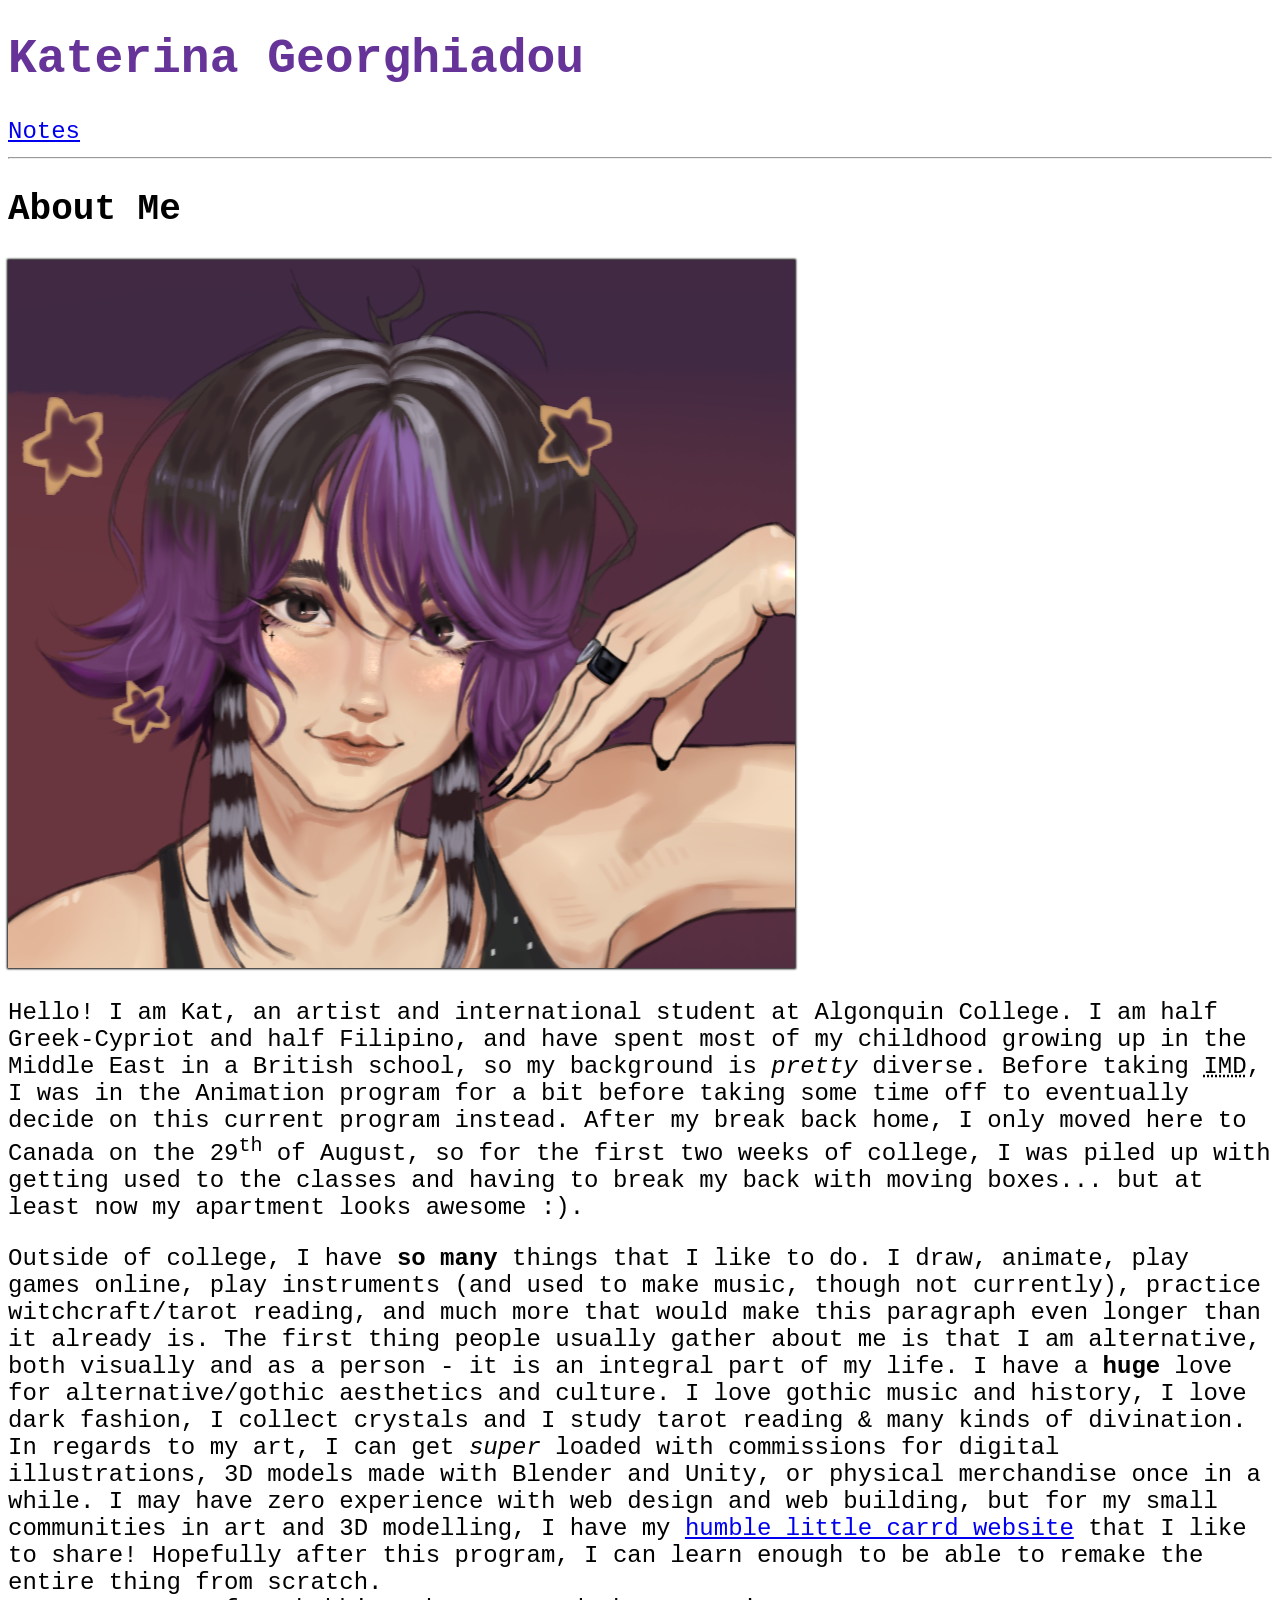
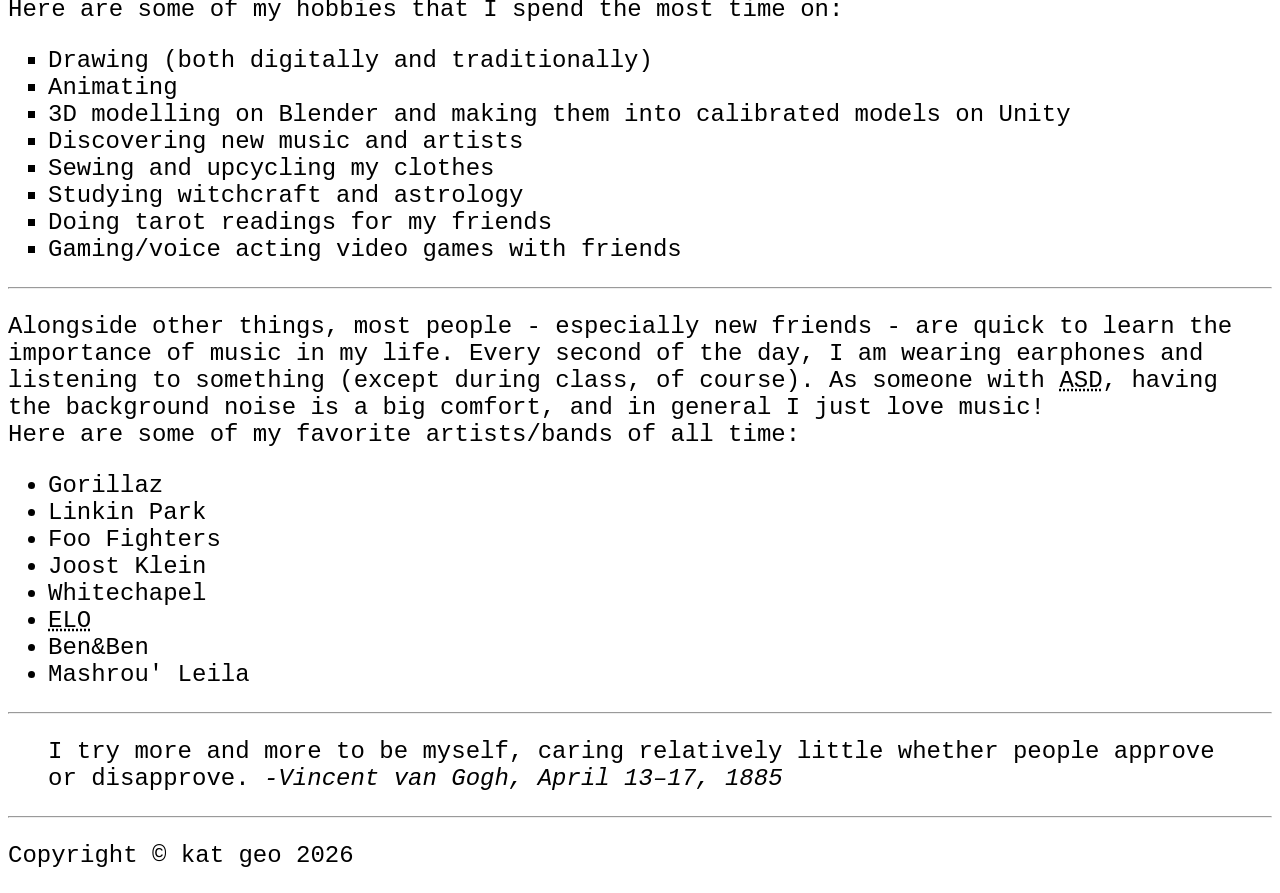
==== html-assignment/index.html @ 1a8c16a8 "adds classes to ul" ====
<!DOCTYPE html>
<html lang="en">
<head>
    <meta charset="UTF-8">
    <meta name="viewport" content="width=device-width, initial-scale=1.0">
    <title>geor html assignment</title>
    <link rel="stylesheet" href="css/main.css">
</head>
<body>
    <header>
        <h1 class="site-title">Katerina Georghiadou</h1>
        <nav>
            <a href="notes.html">Notes</a>
        </nav>
    </header>
    <article>
        <hr>
        <h2>About Me</h2>
        <img id="my-image" src="images/portrait.png" alt="self-portrait digital illustration of Kat">
        <p>Hello! I am Kat, an artist and international student at Algonquin College. I am half Greek-Cypriot and half Filipino, and have spent most of my childhood growing up in the Middle East in a British school, so my background is <em>pretty</em> diverse. Before taking <abbr title="Interactive Media Design">IMD</abbr>, I was in the Animation program for a bit before taking some time off to eventually decide on this current program instead. After my break back home, I only moved here to Canada on the 29<sup>th</sup> of August, so for the first two weeks of college, I was piled up with getting used to the classes and having to break my back with moving boxes... but at least now my apartment looks awesome :).</p>
        <p>Outside of college, I have <strong>so many</strong> things that I like to do. I draw, animate, play games online, play instruments (and used to make music, though not currently), practice witchcraft/tarot reading, and much more that would make this paragraph even longer than it already is. The first thing people usually gather about me is that I am alternative, both visually and as a person - it is an integral part of my life. I have a <strong>huge</strong> love for alternative/gothic aesthetics and culture. I love gothic music and history, I love dark fashion, I collect crystals and I study tarot reading & many kinds of divination. In regards to my art, I can get <em>super</em> loaded with commissions for digital illustrations, 3D models made with Blender and Unity, or physical merchandise once in a while. I may have zero experience with web design and web building, but for my small communities in art and 3D modelling, I have my <a href="https://crunchykami.carrd.co/" target="blank">humble little carrd website</a> that I like to share! Hopefully after this program, I can learn enough to be able to remake the entire thing from scratch. <br> Here are some of my hobbies that I spend the most time on:</p>
            <ul class="listA">
            <li>Drawing (both digitally and traditionally)</li>
            <li>Animating</li>
            <li>3D modelling on Blender and making them into calibrated models on Unity</li>
            <li>Discovering new music and artists</li>
            <li>Sewing and upcycling my clothes</li>
            <li>Studying witchcraft and astrology</li>
            <li>Doing tarot readings for my friends</li>
            <li>Gaming/voice acting video games with friends</li>
            </ul>
        <hr>
        <p>Alongside other things, most people - especially new friends - are quick to learn the importance of music in my life. Every second of the day, I am wearing earphones and listening to something (except during class, of course). As someone with <abbr title="Autism Spectrum Disorder">ASD</abbr>, having the background noise is a big comfort, and in general I just love music!<br>
        Here are some of my favorite artists/bands of all time:</p>
        <ul class="listB">
            <li>Gorillaz</li>
            <li>Linkin Park</li>
            <li>Foo Fighters</li>
            <li>Joost Klein</li>
            <li>Whitechapel</li>
            <li><abbr title="Electric Light Orchestra">ELO</abbr></li>
            <li>Ben&Ben</li>
            <li>Mashrou' Leila</li>
        </ul>
        <hr>
        <blockquote>
            I try more and more to be myself, caring relatively little whether people approve or disapprove. <cite>-Vincent van Gogh, April 13–17, 1885</cite>
        </blockquote>
        <hr>
    </article>
    <footer>
        <p>Copyright &copy; kat geo 2026</p>
    </footer>
</body>
</html>
---- html-assignment/css/main.css ----
body {
    font-family: 'Courier New', Courier, monospace;
    font-size: 18pt;
}

.site-title {
    color: rebeccapurple;
}

#my-image {
    box-shadow: 0 0 2px 1px black;
}

.listA {
    list-style-type: square;
}
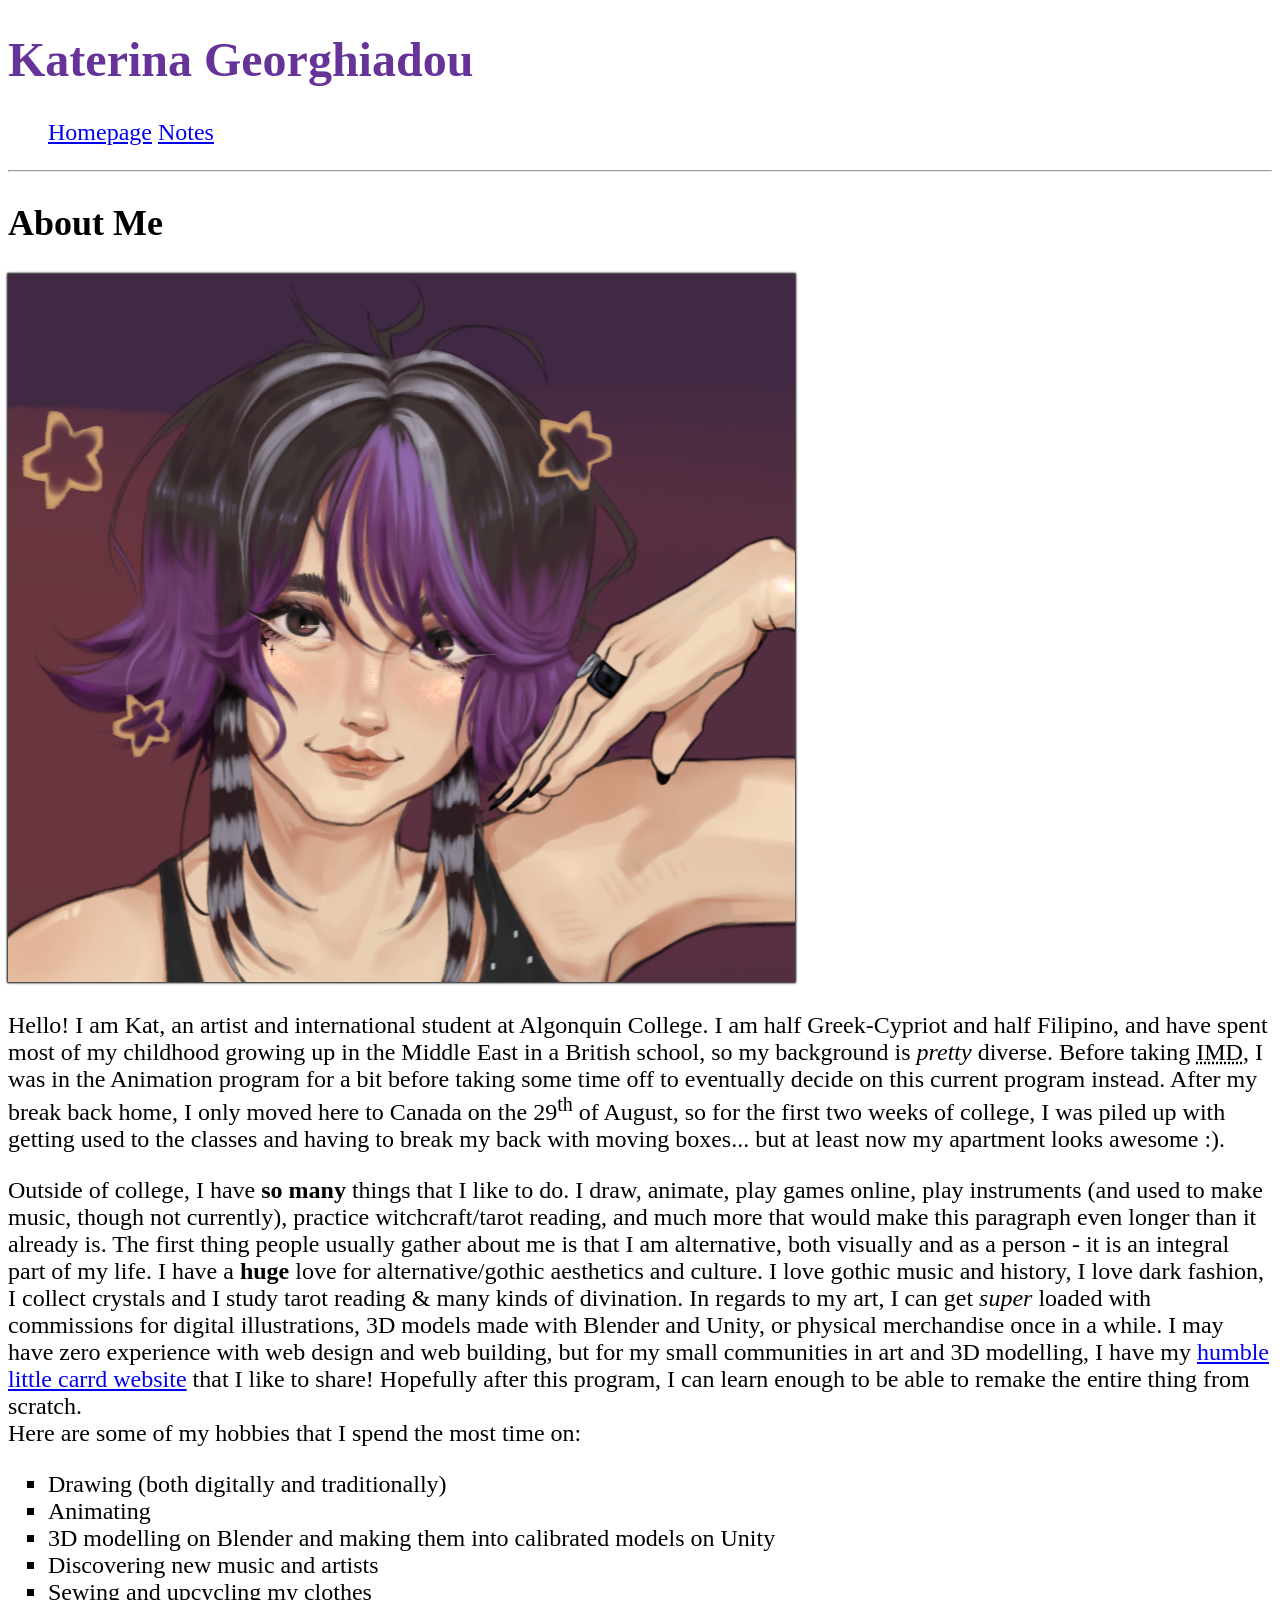
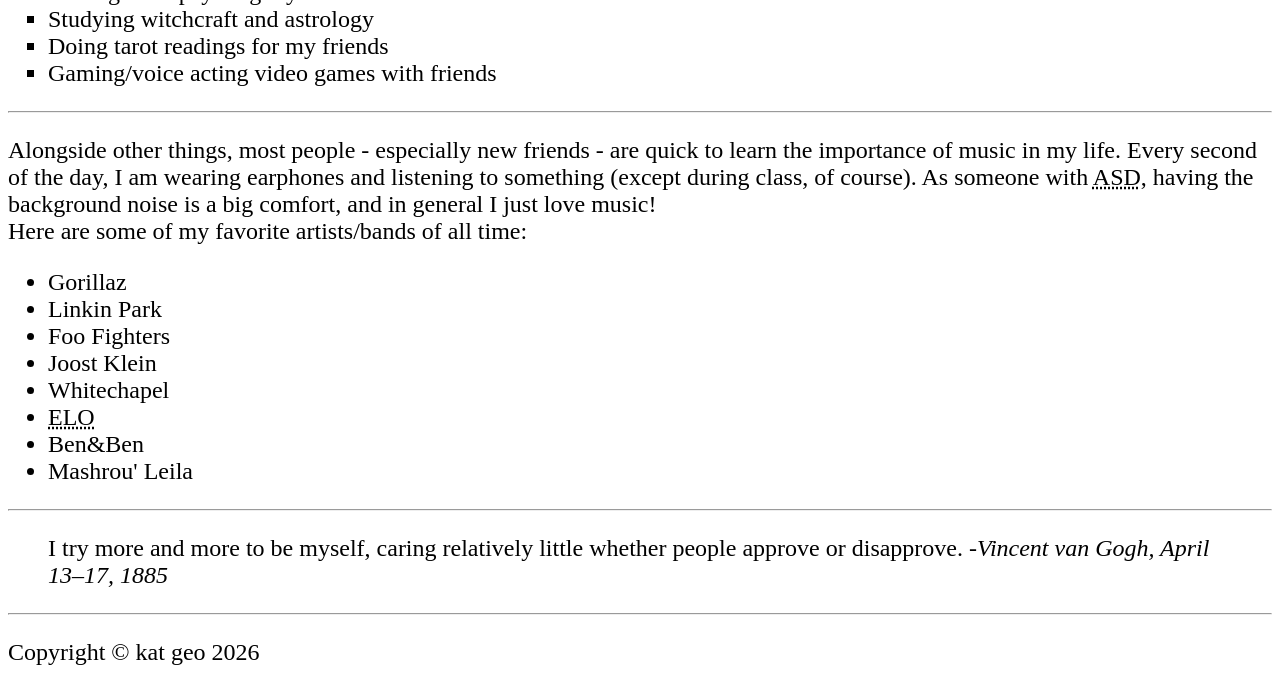
==== commit 1ffffcee: "cutesyfies nav" ====
--- a/html-assignment/index.html
+++ b/html-assignment/index.html
@@ -10,7 +10,10 @@
     <header>
         <h1 class="site-title">Katerina Georghiadou</h1>
         <nav>
-            <a href="notes.html">Notes</a>
+            <ul>
+                <a href="index.html">Homepage</a>
+                <a href="notes.html">Notes</a>
+            </ul>
         </nav>
     </header>
     <article>
--- a/html-assignment/css/main.css
+++ b/html-assignment/css/main.css
@@ -1,6 +1,6 @@
 
 body {
-    font-family: 'Courier New', Courier, monospace;
+    font-family: Georgia, 'Times New Roman', Times, serif;
     font-size: 18pt;
 }
 
@@ -14,4 +14,12 @@
 
 .listA {
     list-style-type: square;
+}
+
+.listB {
+    content: "☆";
+}
+
+nav li:nth-child(odd) {
+    background: rgb(161, 119, 198);
 }
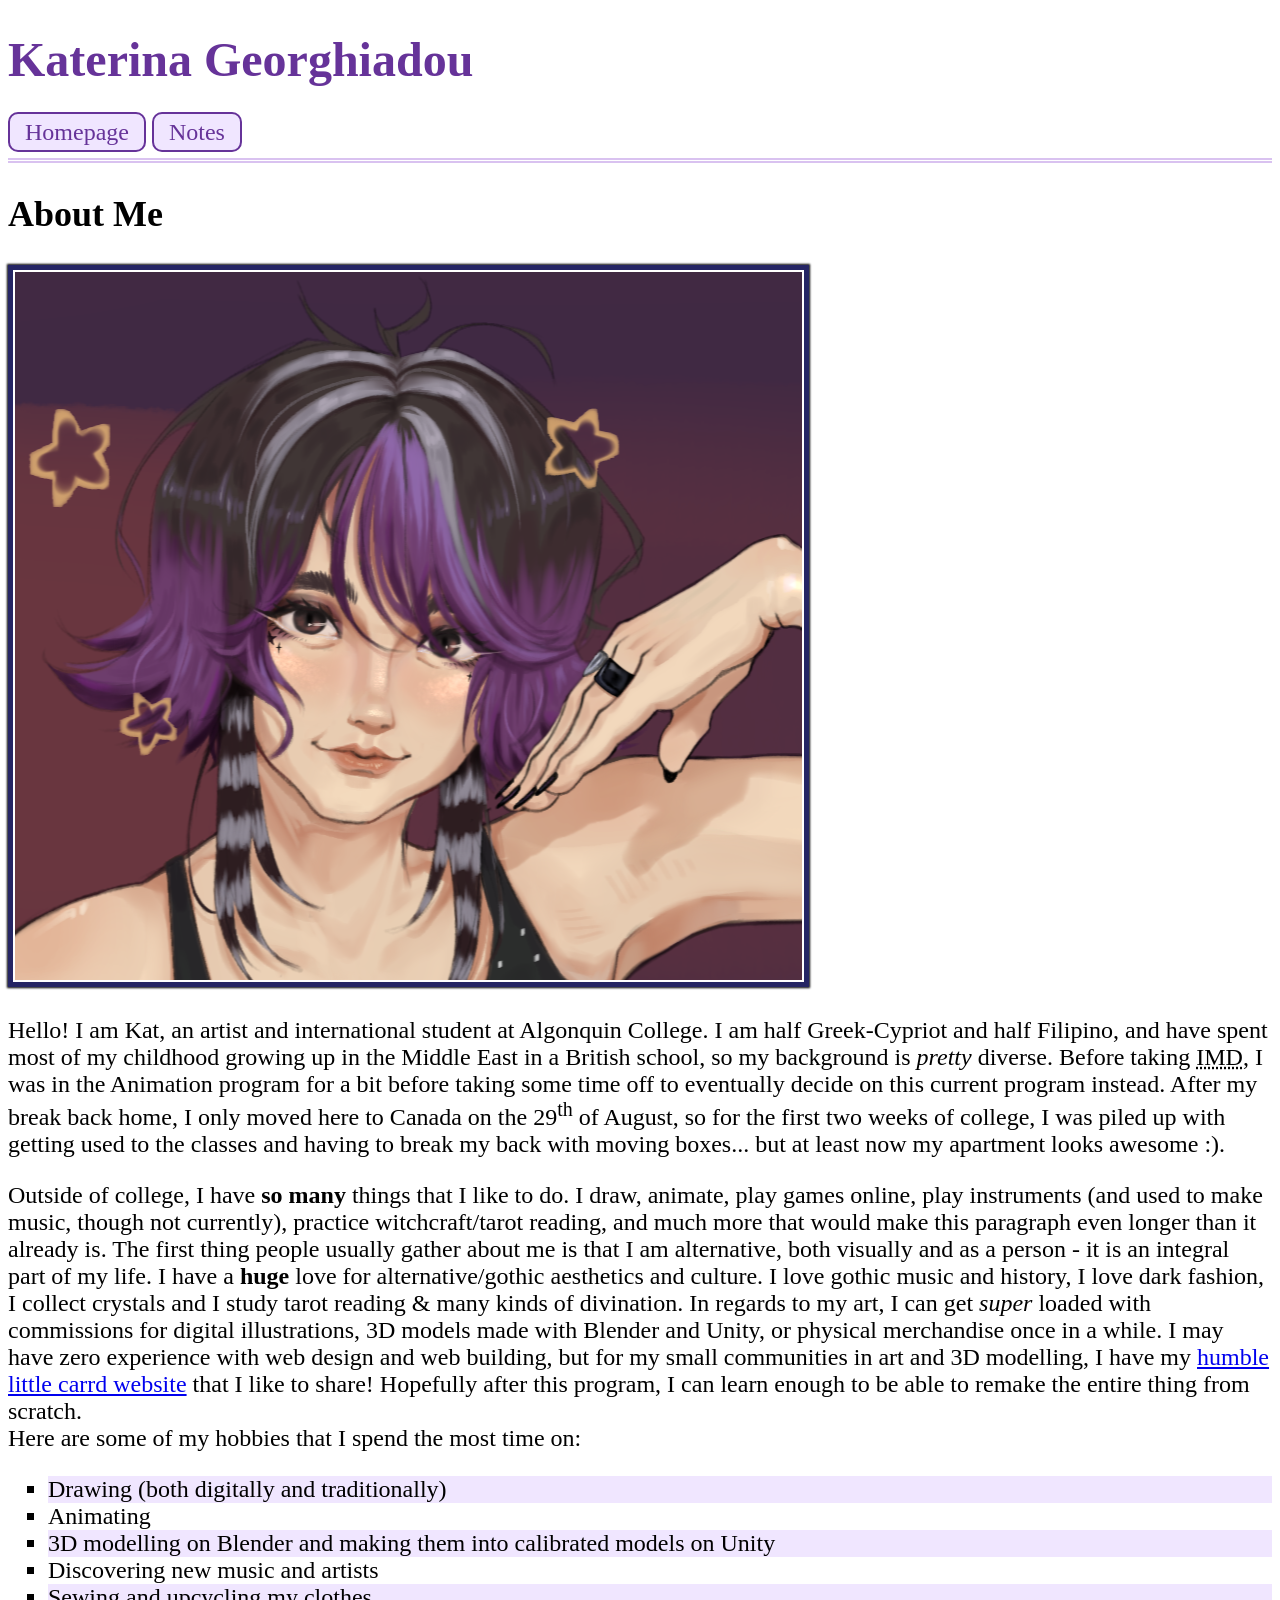
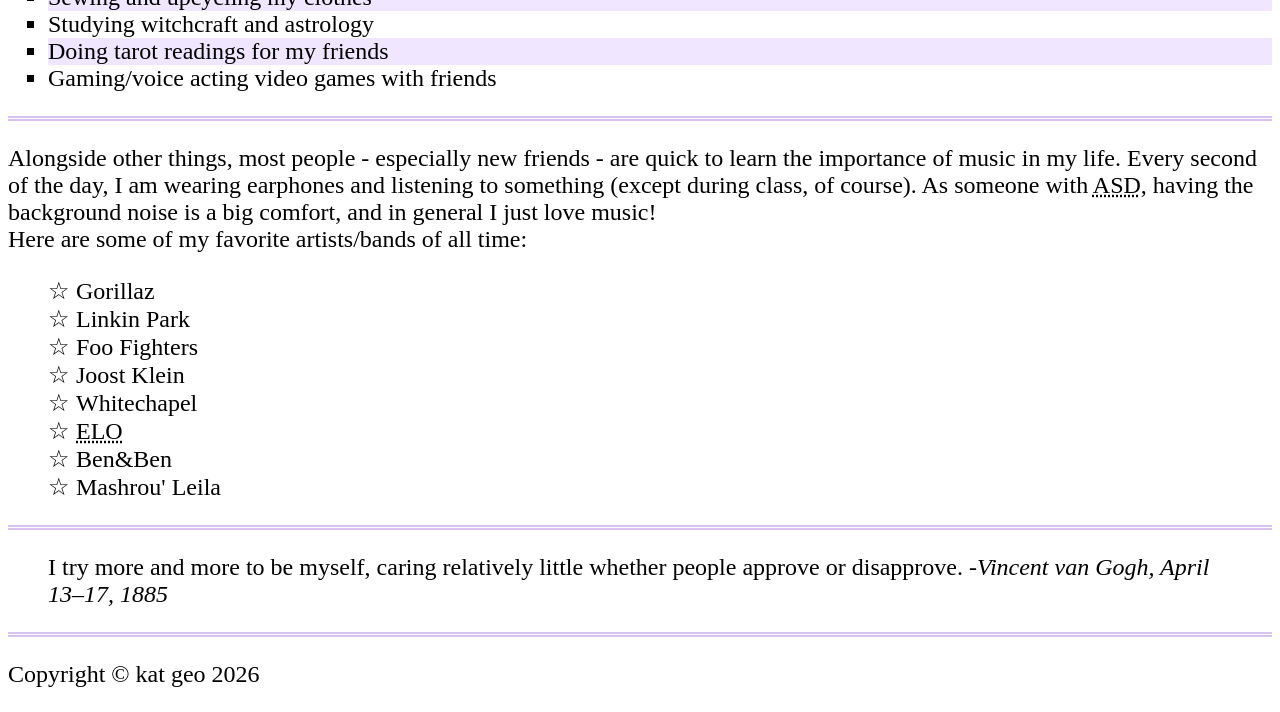
==== commit 0581acd4: "fixes nav ad changes hr" ====
--- a/html-assignment/index.html
+++ b/html-assignment/index.html
@@ -10,10 +10,8 @@
     <header>
         <h1 class="site-title">Katerina Georghiadou</h1>
         <nav>
-            <ul>
-                <a href="index.html">Homepage</a>
-                <a href="notes.html">Notes</a>
-            </ul>
+            <a href="index.html">Homepage</a>
+            <a href="notes.html">Notes</a>
         </nav>
     </header>
     <article>
--- a/html-assignment/css/main.css
+++ b/html-assignment/css/main.css
@@ -1,6 +1,6 @@
 
 body {
-    font-family: Georgia, 'Times New Roman', Times, serif;
+    font-family: Cambria, Cochin, Georgia, Times, 'Times New Roman', serif;
     font-size: 18pt;
 }
 
@@ -10,6 +10,8 @@
 
 #my-image {
     box-shadow: 0 0 2px 1px black;
+    border: 5px solid #252564;
+    padding: 2px;
 }
 
 .listA {
@@ -17,9 +19,42 @@
 }
 
 .listB {
-    content: "☆";
+    list-style: none;
 }
 
-nav li:nth-child(odd) {
-    background: rgb(161, 119, 198);
+.listB li::before {
+    content: "☆";
+    margin-right: 6px;
+}
+
+.listA li:nth-child(odd) {
+    background: #f0e6ff;
+}
+
+nav a {
+    background-color: #f0e6ff;
+    border: 2px solid rebeccapurple;
+    border-radius: 10px;
+    padding: 5px 15px;
+    color: #663399;
+    text-decoration: none;
+    transition: transform 0.2s ease;
+}
+
+nav a:hover {
+    background-color: #d9c2f0;
+    border-color: #9966cc;
+    color: rebeccapurple;
+    transform: scale(1.05);
+}
+
+nav a:focus {
+    background-color: #afb3e5;
+    color: rgb(73, 51, 153);
+    transform: scale(1.05);
+}
+
+hr {
+    border: none;
+    border-top: 5px double #d9c2f0;
 }
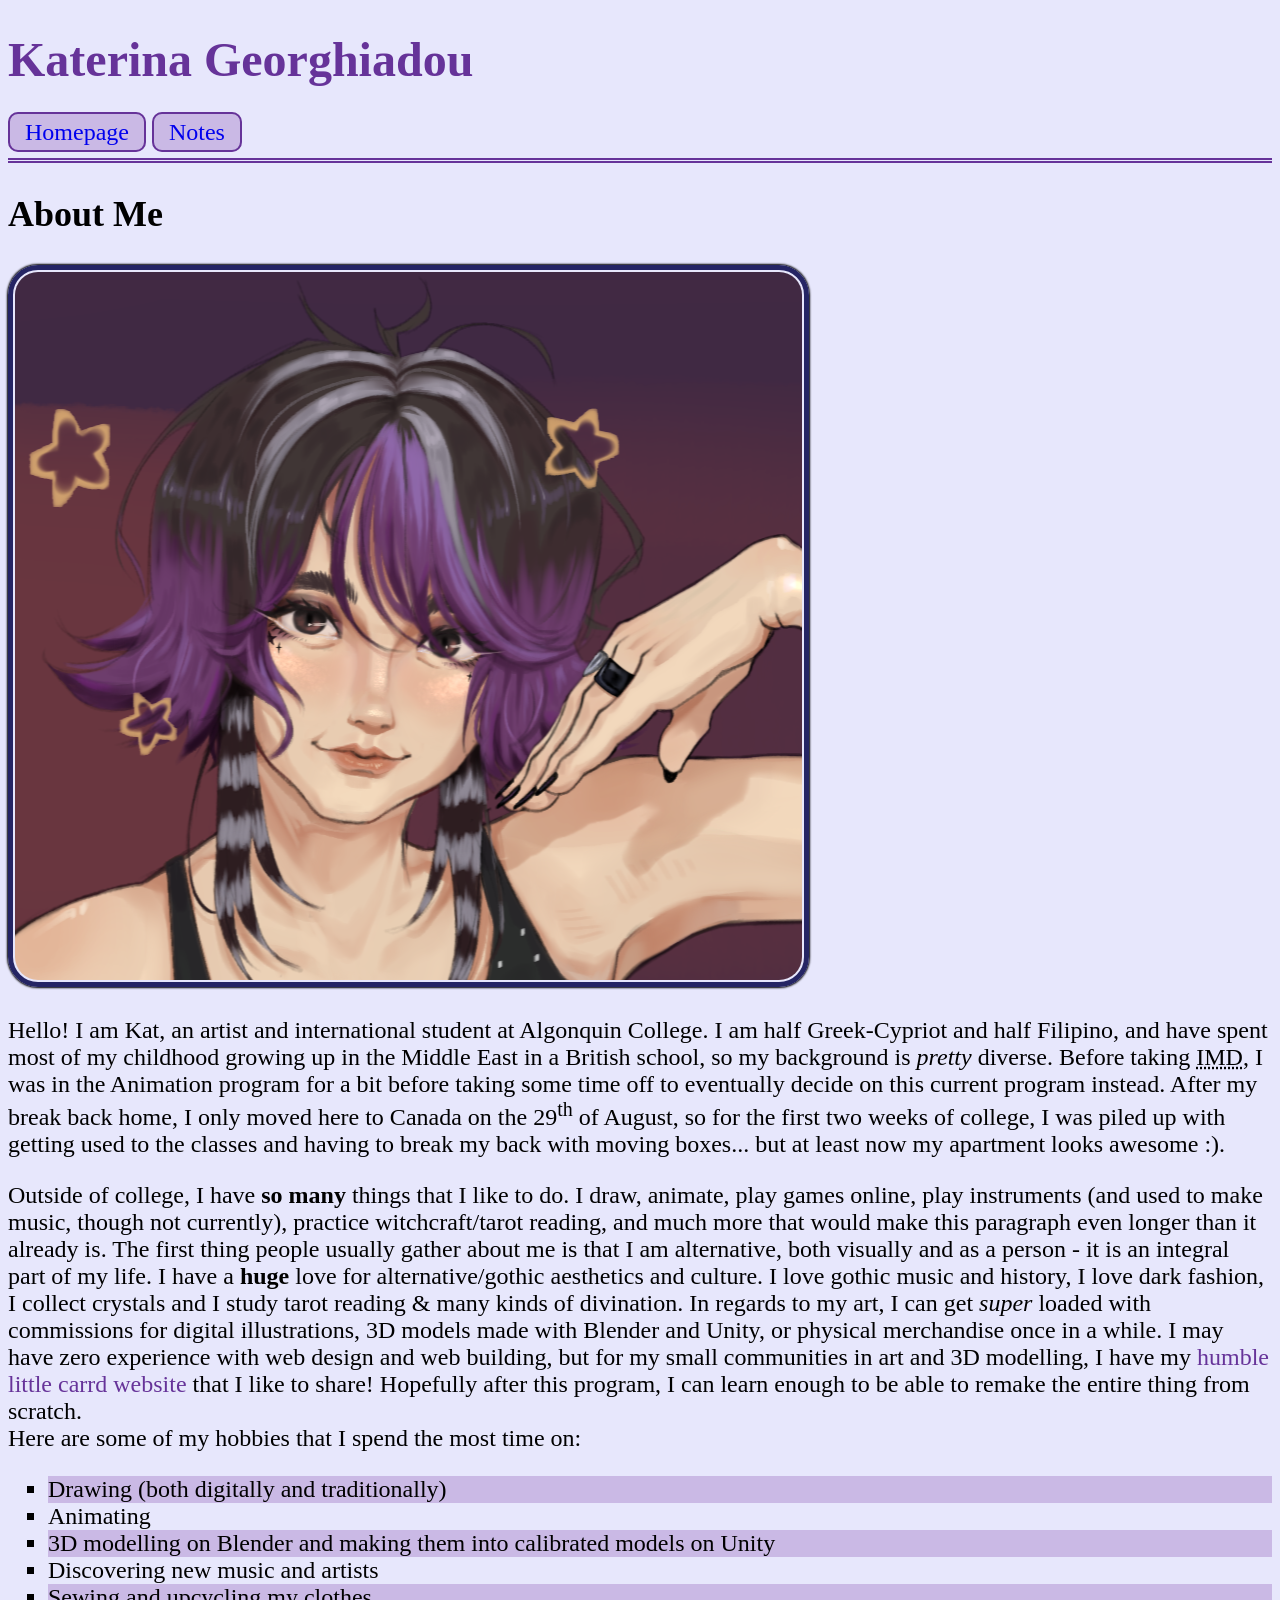
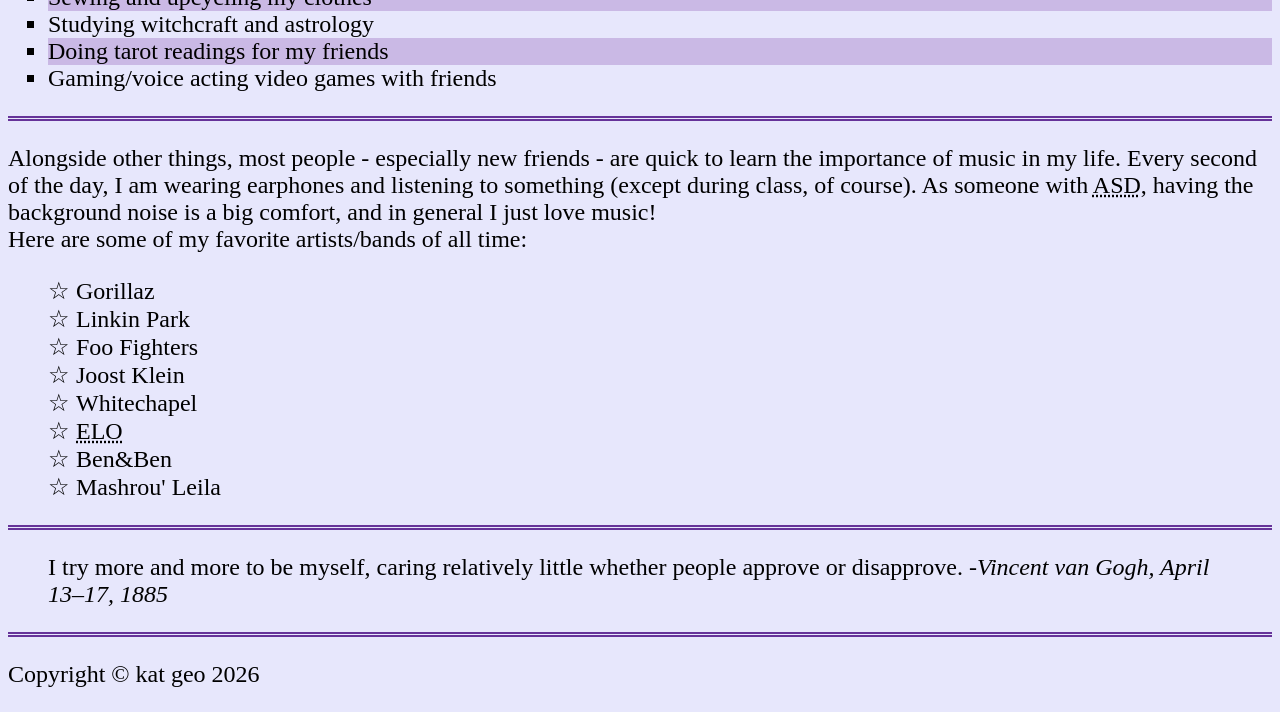
==== commit cf4fb7f1: "adds animation to h1" ====
--- a/html-assignment/index.html
+++ b/html-assignment/index.html
@@ -19,7 +19,7 @@
         <h2>About Me</h2>
         <img id="my-image" src="images/portrait.png" alt="self-portrait digital illustration of Kat">
         <p>Hello! I am Kat, an artist and international student at Algonquin College. I am half Greek-Cypriot and half Filipino, and have spent most of my childhood growing up in the Middle East in a British school, so my background is <em>pretty</em> diverse. Before taking <abbr title="Interactive Media Design">IMD</abbr>, I was in the Animation program for a bit before taking some time off to eventually decide on this current program instead. After my break back home, I only moved here to Canada on the 29<sup>th</sup> of August, so for the first two weeks of college, I was piled up with getting used to the classes and having to break my back with moving boxes... but at least now my apartment looks awesome :).</p>
-        <p>Outside of college, I have <strong>so many</strong> things that I like to do. I draw, animate, play games online, play instruments (and used to make music, though not currently), practice witchcraft/tarot reading, and much more that would make this paragraph even longer than it already is. The first thing people usually gather about me is that I am alternative, both visually and as a person - it is an integral part of my life. I have a <strong>huge</strong> love for alternative/gothic aesthetics and culture. I love gothic music and history, I love dark fashion, I collect crystals and I study tarot reading & many kinds of divination. In regards to my art, I can get <em>super</em> loaded with commissions for digital illustrations, 3D models made with Blender and Unity, or physical merchandise once in a while. I may have zero experience with web design and web building, but for my small communities in art and 3D modelling, I have my <a href="https://crunchykami.carrd.co/" target="blank">humble little carrd website</a> that I like to share! Hopefully after this program, I can learn enough to be able to remake the entire thing from scratch. <br> Here are some of my hobbies that I spend the most time on:</p>
+        <p>Outside of college, I have <strong>so many</strong> things that I like to do. I draw, animate, play games online, play instruments (and used to make music, though not currently), practice witchcraft/tarot reading, and much more that would make this paragraph even longer than it already is. The first thing people usually gather about me is that I am alternative, both visually and as a person - it is an integral part of my life. I have a <strong>huge</strong> love for alternative/gothic aesthetics and culture. I love gothic music and history, I love dark fashion, I collect crystals and I study tarot reading & many kinds of divination. In regards to my art, I can get <em>super</em> loaded with commissions for digital illustrations, 3D models made with Blender and Unity, or physical merchandise once in a while. I may have zero experience with web design and web building, but for my small communities in art and 3D modelling, I have my <a class="paragraphlink" href="https://crunchykami.carrd.co/" target="blank">humble little carrd website</a> that I like to share! Hopefully after this program, I can learn enough to be able to remake the entire thing from scratch. <br> Here are some of my hobbies that I spend the most time on:</p>
             <ul class="listA">
             <li>Drawing (both digitally and traditionally)</li>
             <li>Animating</li>
--- a/html-assignment/css/main.css
+++ b/html-assignment/css/main.css
@@ -1,16 +1,27 @@
-
 body {
     font-family: Cambria, Cochin, Georgia, Times, 'Times New Roman', serif;
     font-size: 18pt;
+    background: #e7e7fc;
 }
 
 .site-title {
     color: rebeccapurple;
+    animation: float 2s ease-in-out infinite;
+}
+
+@keyframes float {
+    0%, 100% {
+        transform: translateY(0);
+    }
+    50% {
+        transform: translateY(-6px);
+    }
 }
 
 #my-image {
     box-shadow: 0 0 2px 1px black;
     border: 5px solid #252564;
+    border-radius: 30px;
     padding: 2px;
 }
 
@@ -28,24 +39,32 @@
 }
 
 .listA li:nth-child(odd) {
-    background: #f0e6ff;
+    background: #cab9e5;
 }
 
 nav a {
-    background-color: #f0e6ff;
+    background-color: #cab9e5;
     border: 2px solid rebeccapurple;
     border-radius: 10px;
     padding: 5px 15px;
-    color: #663399;
     text-decoration: none;
     transition: transform 0.2s ease;
 }
 
 nav a:hover {
-    background-color: #d9c2f0;
+    background-color: rgb(193, 165, 221);
     border-color: #9966cc;
-    color: rebeccapurple;
     transform: scale(1.05);
+    animation: pulse 0.6s ease-in-out infinite alternate;
+}
+
+@keyframes pulse {
+    from {
+        opacity: 0.5;
+    }
+    to {
+        opacity: 1;
+    }
 }
 
 nav a:focus {
@@ -56,5 +75,10 @@
 
 hr {
     border: none;
-    border-top: 5px double #d9c2f0;
+    border-top: 5px double rebeccapurple;
+}
+
+.paragraphlink {
+    color: rebeccapurple;
+    text-decoration: none;
 }
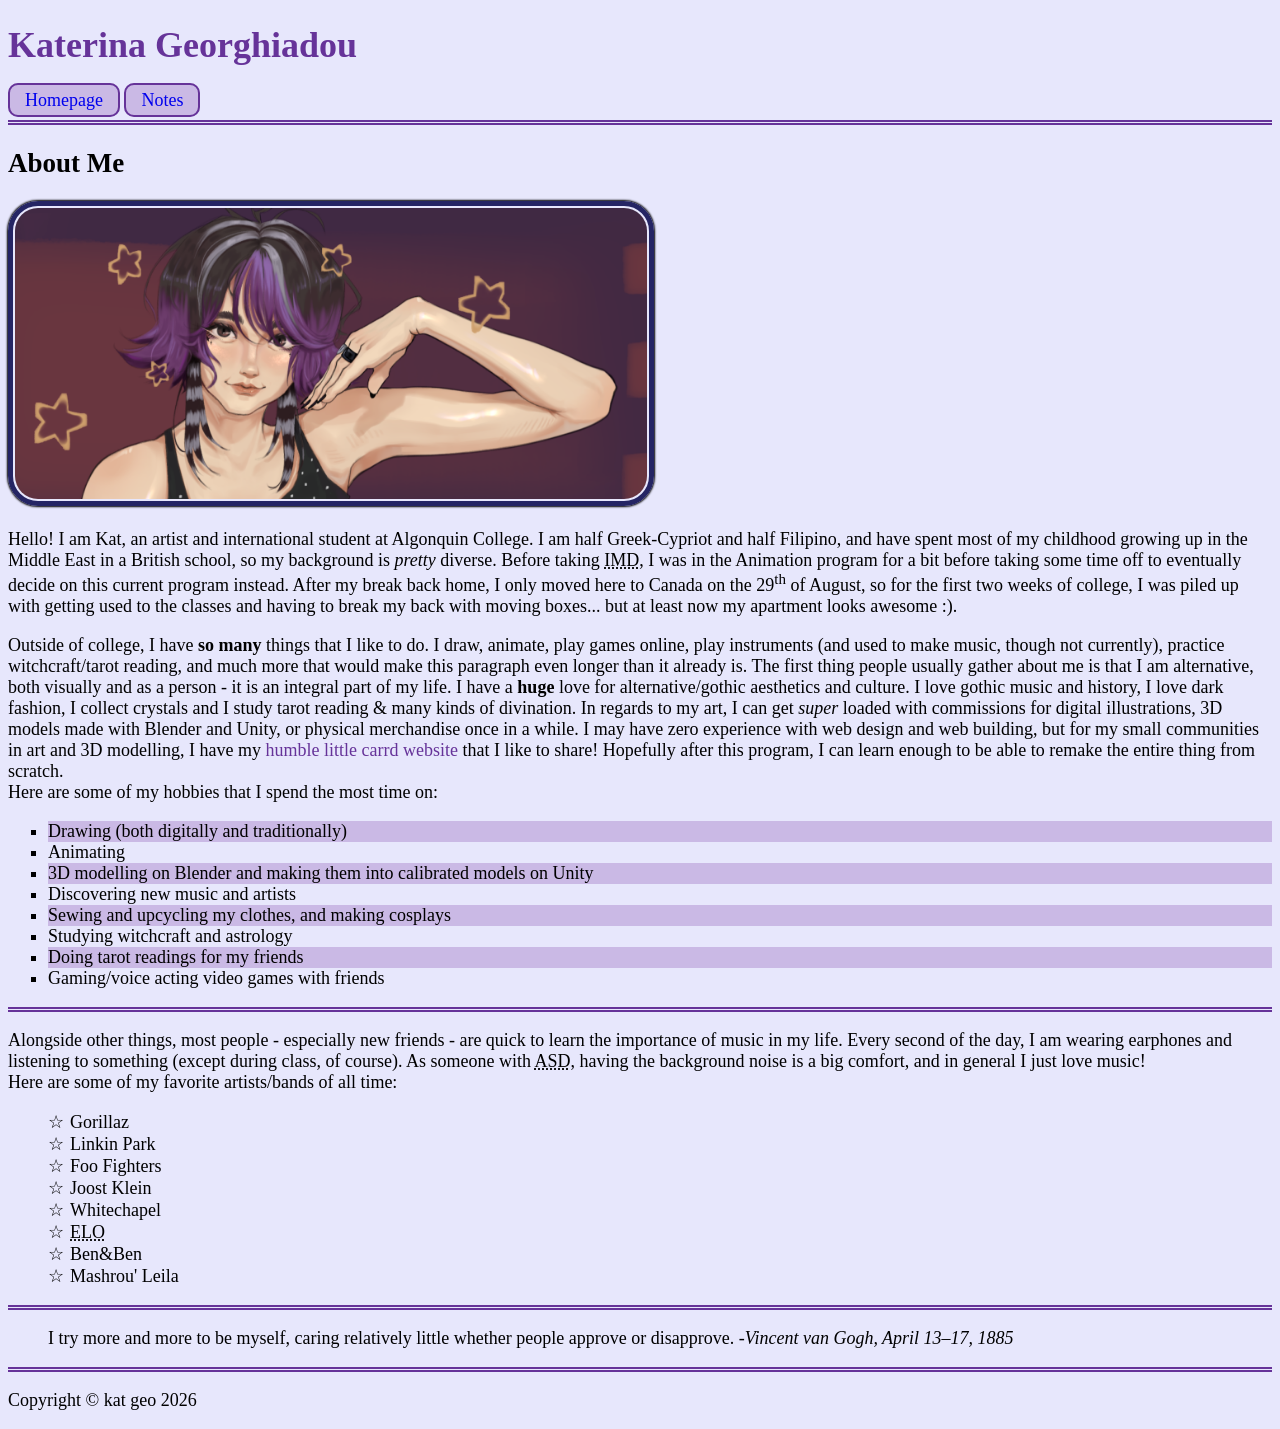
==== commit 68624b5a: "adds to hobbies" ====
--- a/html-assignment/index.html
+++ b/html-assignment/index.html
@@ -25,7 +25,7 @@
             <li>Animating</li>
             <li>3D modelling on Blender and making them into calibrated models on Unity</li>
             <li>Discovering new music and artists</li>
-            <li>Sewing and upcycling my clothes</li>
+            <li>Sewing and upcycling my clothes, and making cosplays</li>
             <li>Studying witchcraft and astrology</li>
             <li>Doing tarot readings for my friends</li>
             <li>Gaming/voice acting video games with friends</li>
--- a/html-assignment/css/main.css
+++ b/html-assignment/css/main.css
@@ -1,6 +1,6 @@
 body {
     font-family: Cambria, Cochin, Georgia, Times, 'Times New Roman', serif;
-    font-size: 18pt;
+    font-size: 18px;
     background: #e7e7fc;
 }
 
@@ -9,21 +9,25 @@
     animation: float 2s ease-in-out infinite;
 }
 
-@keyframes float {
-    0%, 100% {
-        transform: translateY(0);
-    }
-    50% {
-        transform: translateY(-6px);
-    }
-}
-
 #my-image {
     box-shadow: 0 0 2px 1px black;
     border: 5px solid #252564;
     border-radius: 30px;
     padding: 2px;
+    width: 50%;
 }
+
+hr {
+    border: none;
+    border-top: 5px double rebeccapurple;
+}
+
+.paragraphlink {
+    color: rebeccapurple;
+    text-decoration: none;
+}
+
+/* lists */
 
 .listA {
     list-style-type: square;
@@ -42,6 +46,8 @@
     background: #cab9e5;
 }
 
+/* navs */
+
 nav a {
     background-color: #cab9e5;
     border: 2px solid rebeccapurple;
@@ -58,6 +64,14 @@
     animation: pulse 0.6s ease-in-out infinite alternate;
 }
 
+nav a:focus {
+    background-color: #afb3e5;
+    color: rgb(73, 51, 153);
+    transform: scale(1.05);
+}
+
+/* animations */
+
 @keyframes pulse {
     from {
         opacity: 0.5;
@@ -67,18 +81,11 @@
     }
 }
 
-nav a:focus {
-    background-color: #afb3e5;
-    color: rgb(73, 51, 153);
-    transform: scale(1.05);
-}
-
-hr {
-    border: none;
-    border-top: 5px double rebeccapurple;
-}
-
-.paragraphlink {
-    color: rebeccapurple;
-    text-decoration: none;
+@keyframes float {
+    0%, 100% {
+        transform: translateY(0);
+    }
+    50% {
+        transform: translateY(-6px);
+    }
 }
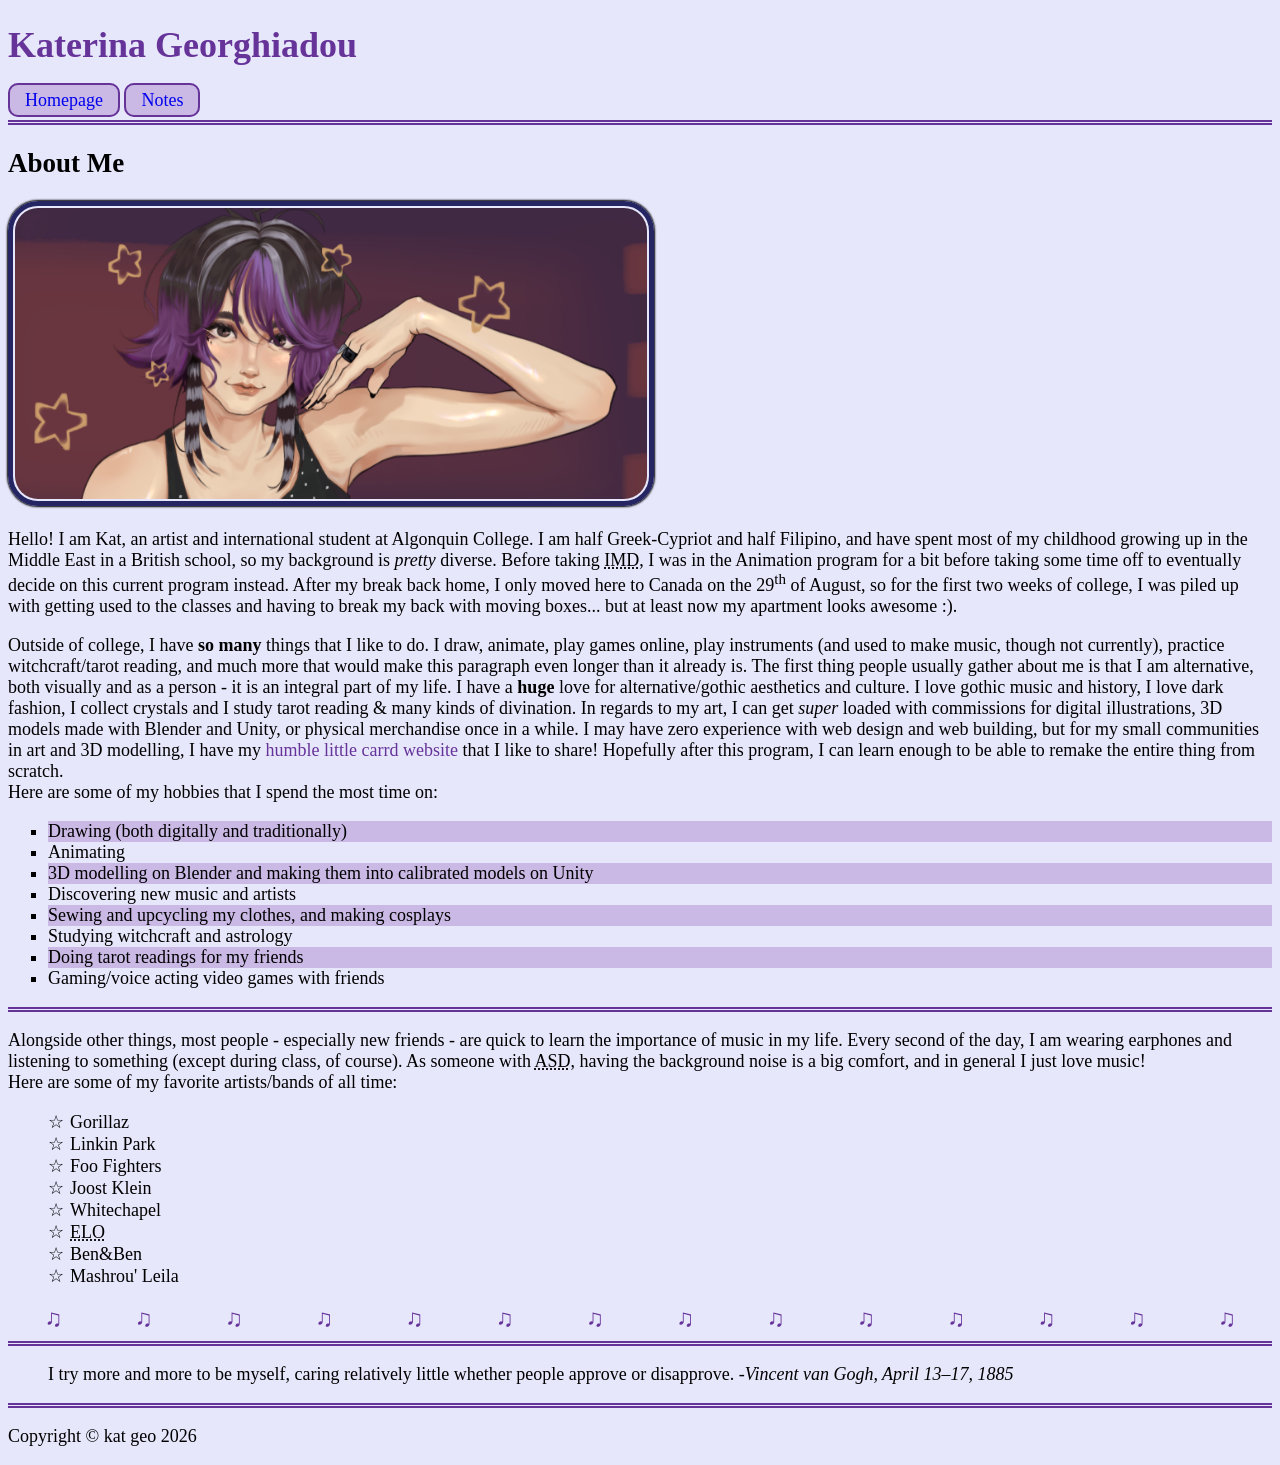
==== commit 24a924e8: "adds music note divider" ====
--- a/html-assignment/index.html
+++ b/html-assignment/index.html
@@ -43,6 +43,22 @@
             <li>Ben&Ben</li>
             <li>Mashrou' Leila</li>
         </ul>
+        <div class="music-divider">
+    <span>♫</span>
+    <span>♫</span>
+    <span>♫</span>
+    <span>♫</span>
+    <span>♫</span>
+    <span>♫</span>
+    <span>♫</span>
+    <span>♫</span>
+    <span>♫</span>
+    <span>♫</span>
+    <span>♫</span>
+    <span>♫</span>
+    <span>♫</span>
+    <span>♫</span>
+        </div>
         <hr>
         <blockquote>
             I try more and more to be myself, caring relatively little whether people approve or disapprove. <cite>-Vincent van Gogh, April 13–17, 1885</cite>
--- a/html-assignment/css/main.css
+++ b/html-assignment/css/main.css
@@ -70,6 +70,24 @@
     transform: scale(1.05);
 }
 
+/* cutesy divider lol */
+
+.music-divider {
+    display: flex;
+    justify-content: space-around;
+    color: rebeccapurple;
+    font-size: 24px;
+}
+
+.music-divider span {
+    display: inline-block;
+    animation: float 2s ease-in-out infinite;
+}
+
+.music-divider span:nth-child(odd) {
+    animation-delay: 0.5s;
+}
+
 /* animations */
 
 @keyframes pulse {
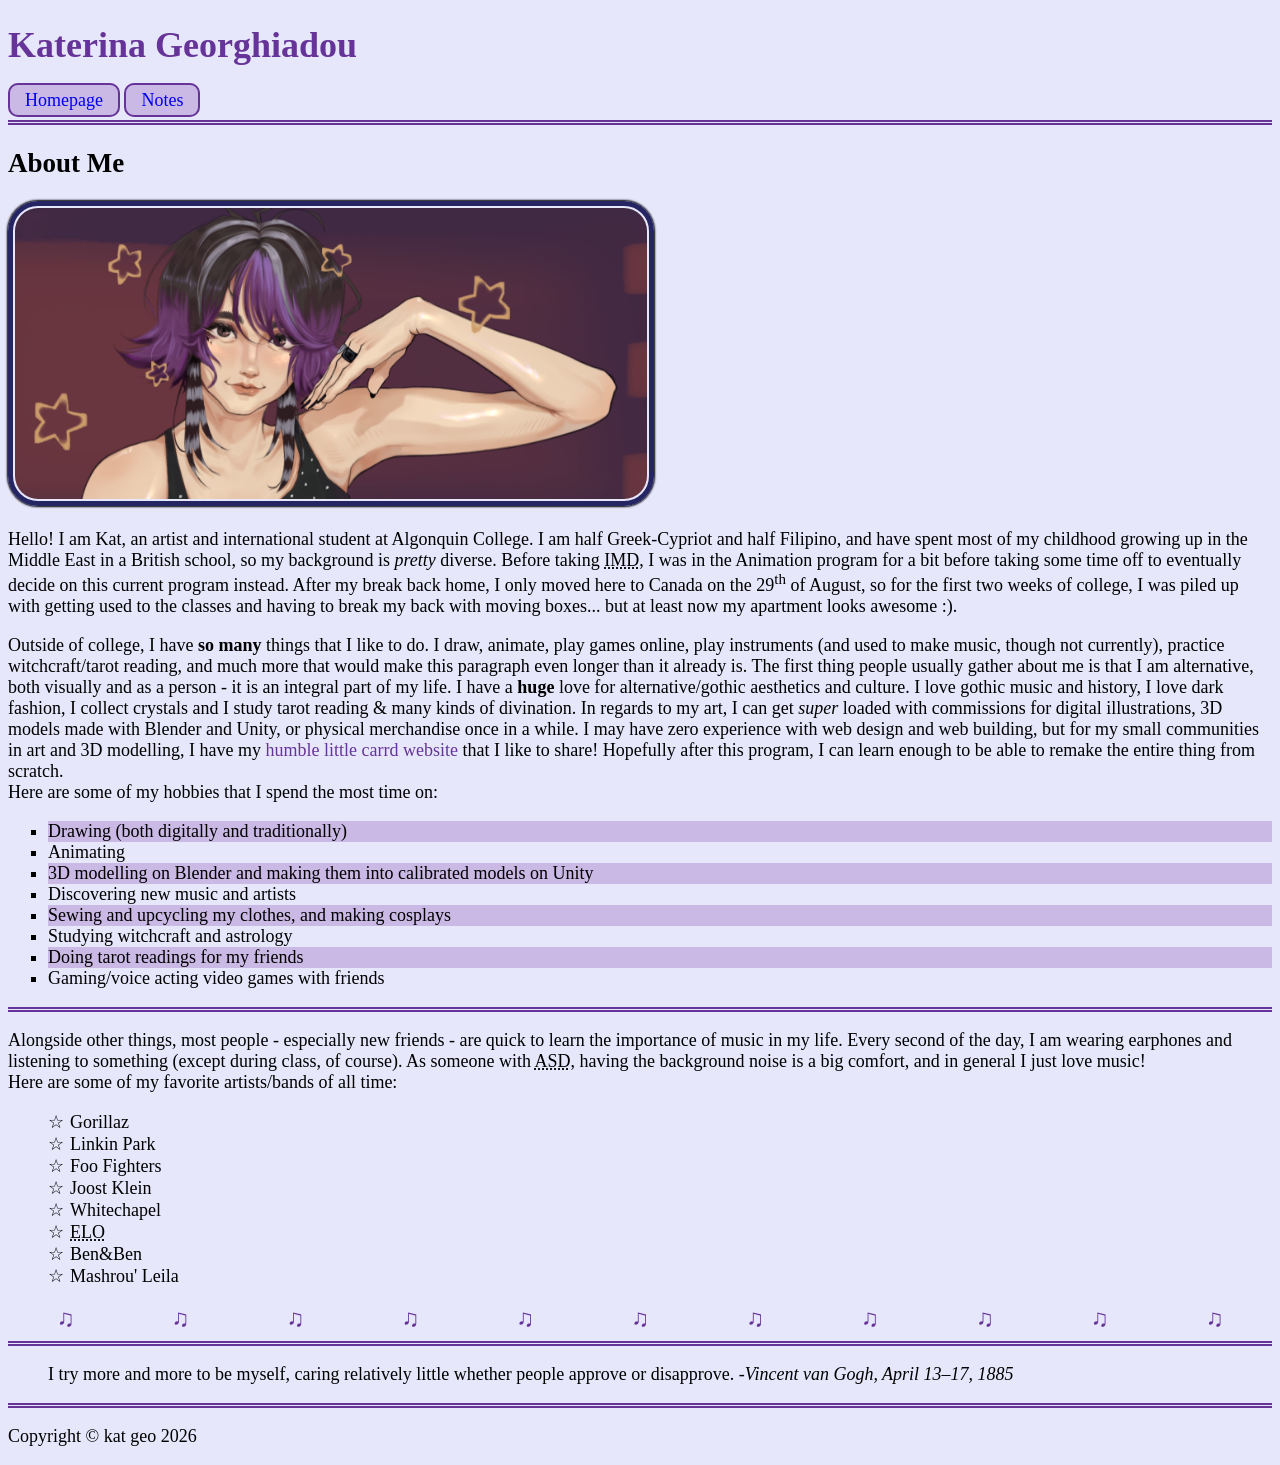
==== commit f23dbc29: "removes a few notes" ====
--- a/html-assignment/index.html
+++ b/html-assignment/index.html
@@ -55,9 +55,6 @@
     <span>♫</span>
     <span>♫</span>
     <span>♫</span>
-    <span>♫</span>
-    <span>♫</span>
-    <span>♫</span>
         </div>
         <hr>
         <blockquote>
--- a/html-assignment/css/main.css
+++ b/html-assignment/css/main.css
@@ -88,7 +88,7 @@
     animation-delay: 0.5s;
 }
 
-/* animations */
+/* animation keyframes */
 
 @keyframes pulse {
     from {
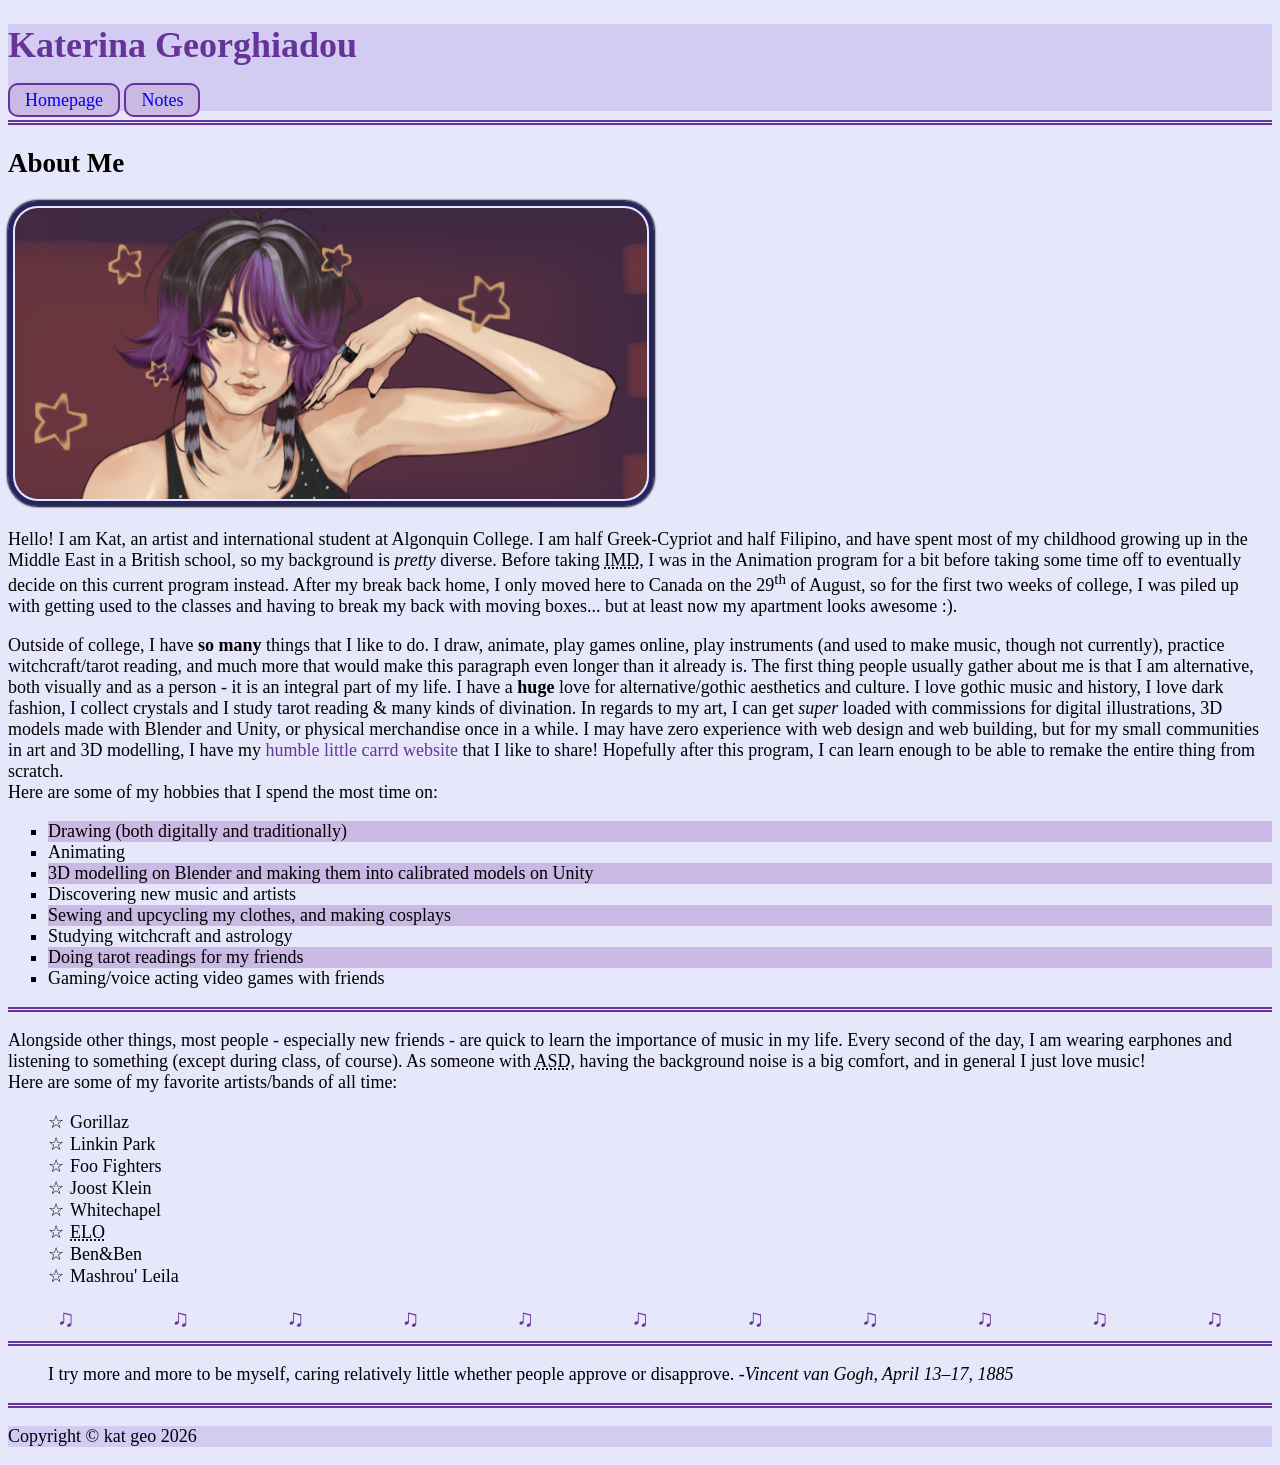
==== commit ecf727a1: "adds assignment comments: _blank and header+footer color" ====
--- a/html-assignment/index.html
+++ b/html-assignment/index.html
@@ -19,7 +19,7 @@
         <h2>About Me</h2>
         <img id="my-image" src="images/portrait.png" alt="self-portrait digital illustration of Kat">
         <p>Hello! I am Kat, an artist and international student at Algonquin College. I am half Greek-Cypriot and half Filipino, and have spent most of my childhood growing up in the Middle East in a British school, so my background is <em>pretty</em> diverse. Before taking <abbr title="Interactive Media Design">IMD</abbr>, I was in the Animation program for a bit before taking some time off to eventually decide on this current program instead. After my break back home, I only moved here to Canada on the 29<sup>th</sup> of August, so for the first two weeks of college, I was piled up with getting used to the classes and having to break my back with moving boxes... but at least now my apartment looks awesome :).</p>
-        <p>Outside of college, I have <strong>so many</strong> things that I like to do. I draw, animate, play games online, play instruments (and used to make music, though not currently), practice witchcraft/tarot reading, and much more that would make this paragraph even longer than it already is. The first thing people usually gather about me is that I am alternative, both visually and as a person - it is an integral part of my life. I have a <strong>huge</strong> love for alternative/gothic aesthetics and culture. I love gothic music and history, I love dark fashion, I collect crystals and I study tarot reading & many kinds of divination. In regards to my art, I can get <em>super</em> loaded with commissions for digital illustrations, 3D models made with Blender and Unity, or physical merchandise once in a while. I may have zero experience with web design and web building, but for my small communities in art and 3D modelling, I have my <a class="paragraphlink" href="https://crunchykami.carrd.co/" target="blank">humble little carrd website</a> that I like to share! Hopefully after this program, I can learn enough to be able to remake the entire thing from scratch. <br> Here are some of my hobbies that I spend the most time on:</p>
+        <p>Outside of college, I have <strong>so many</strong> things that I like to do. I draw, animate, play games online, play instruments (and used to make music, though not currently), practice witchcraft/tarot reading, and much more that would make this paragraph even longer than it already is. The first thing people usually gather about me is that I am alternative, both visually and as a person - it is an integral part of my life. I have a <strong>huge</strong> love for alternative/gothic aesthetics and culture. I love gothic music and history, I love dark fashion, I collect crystals and I study tarot reading & many kinds of divination. In regards to my art, I can get <em>super</em> loaded with commissions for digital illustrations, 3D models made with Blender and Unity, or physical merchandise once in a while. I may have zero experience with web design and web building, but for my small communities in art and 3D modelling, I have my <a class="paragraphlink" href="https://crunchykami.carrd.co/" target="_blank">humble little carrd website</a> that I like to share! Hopefully after this program, I can learn enough to be able to remake the entire thing from scratch. <br> Here are some of my hobbies that I spend the most time on:</p>
             <ul class="listA">
             <li>Drawing (both digitally and traditionally)</li>
             <li>Animating</li>
--- a/html-assignment/css/main.css
+++ b/html-assignment/css/main.css
@@ -4,8 +4,15 @@
     background: #e7e7fc;
 }
 
+header, footer {
+    
+    background-color: #d2ccf3; }
+
+.site-title, .music-divider, .paragraphlink, nav a:hover {
+    color: rebeccapurple;
+}
+
 .site-title {
-    color: rebeccapurple;
     animation: float 2s ease-in-out infinite;
 }
 
@@ -23,7 +30,6 @@
 }
 
 .paragraphlink {
-    color: rebeccapurple;
     text-decoration: none;
 }
 
@@ -59,14 +65,11 @@
 
 nav a:hover {
     background-color: rgb(193, 165, 221);
-    border-color: #9966cc;
-    transform: scale(1.05);
     animation: pulse 0.6s ease-in-out infinite alternate;
 }
 
 nav a:focus {
     background-color: #afb3e5;
-    color: rgb(73, 51, 153);
     transform: scale(1.05);
 }
 
@@ -75,7 +78,6 @@
 .music-divider {
     display: flex;
     justify-content: space-around;
-    color: rebeccapurple;
     font-size: 24px;
 }
 
